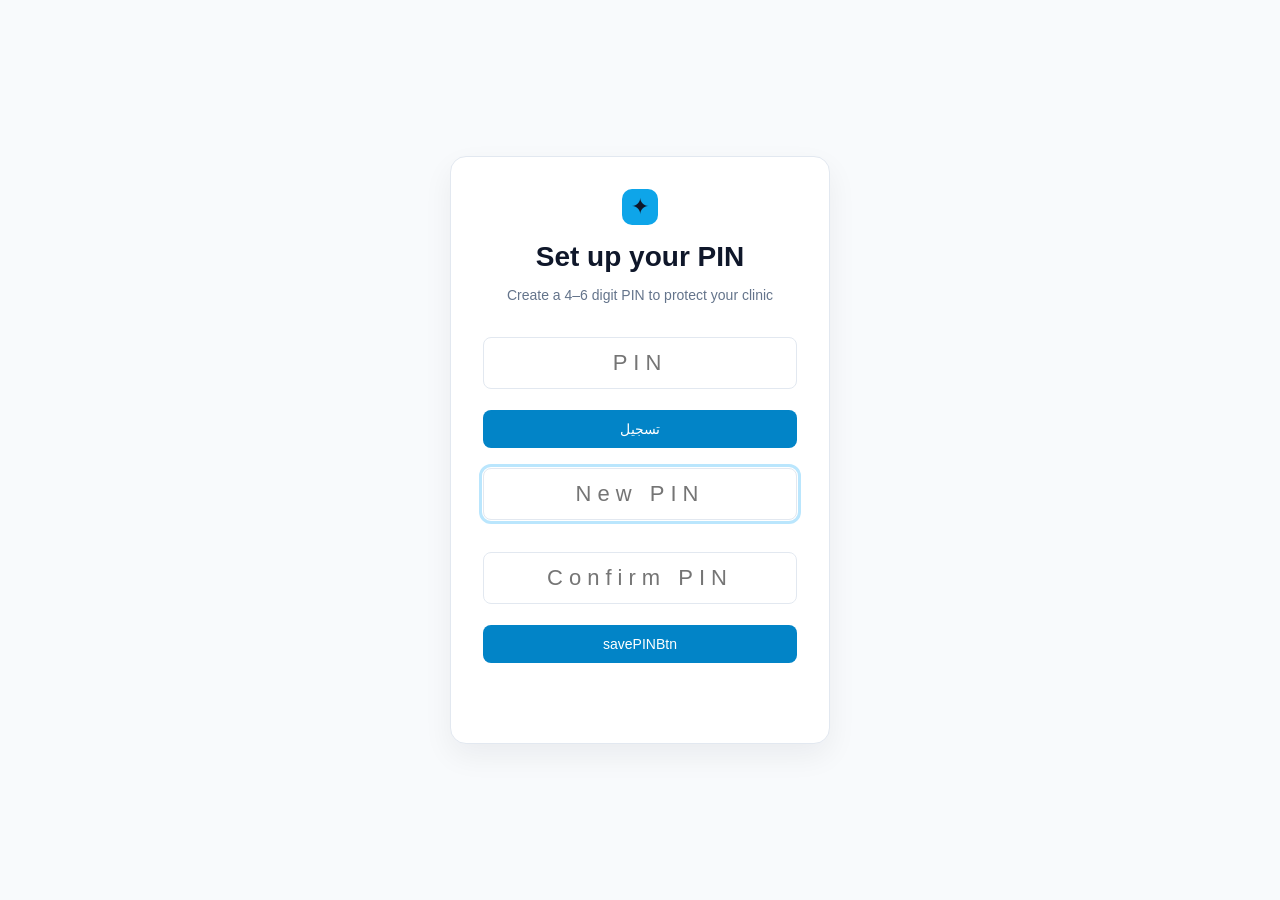
==== index.html @ 38feec84 "Edits" ====
<!doctype html>
<html lang="ar" dir="rtl">

<head>
    <meta charset="utf-8" />
    <meta name="viewport" content="width=device-width,initial-scale=1" />
    <meta name="theme-color" content="#0284c7" />
    <link rel="manifest" href="manifest.json" />
    <link rel="stylesheet" href="styles.css" />
    <title>AeroDent</title>
</head>

<body>

    <!-- PIN LOCK SCREEN -->
    <div id="lockScreen" class="lock-screen hidden">
        <div class="lock-card">

            <div class="brand-mark">✦</div>

            <h1 id="lockTitle" data-i18n="lockTitle">AeroDent</h1>

            <p id="lockMessage" data-i18n="lockMessage">
                Enter your PIN to continue
            </p>

            <!-- Existing PIN -->
            <div id="unlockSection">
                <input
                    type="password"
                    id="pinInput"
                    inputmode="numeric"
                    maxlength="6"
                    autocomplete="off"
                    placeholder="PIN"
                >

                <button
                    class="button button-primary full"
                    id="unlockBtn"
                    type="button"
                    data-i18n="unlockBtn"
                >
                    Unlock
                </button>
            </div>

            <!-- First-time PIN setup -->
            <div id="setupPINSection" class="hidden">

                <input
                    type="password"
                    id="newPINInput"
                    inputmode="numeric"
                    maxlength="6"
                    autocomplete="new-password"
                    placeholder="New PIN"
                >

                <input
                    type="password"
                    id="confirmPINInput"
                    inputmode="numeric"
                    maxlength="6"
                    autocomplete="new-password"
                    placeholder="Confirm PIN"
                >

                <button
                    class="button button-primary full"
                    id="savePINBtn"
                    type="button"
                    data-i18n="savePINBtn"
                >
                    Set PIN
                </button>

            </div>

            <p id="pinError" class="pin-error"></p>

        </div>
    </div>

    <!-- APPLICATION -->
    <div class="app-shell">

        <header class="topbar">

            <div class="brand">

                <div class="brand-mark">✦</div>

                <div>
                    <strong data-i18n="appName">AeroDent</strong>
                    <span data-i18n="tagline">
                        Practice command center
                    </span>
                </div>

            </div>

            <div class="top-actions">

                <label class="search">
                    <span>⌕</span>

                    <input
                        id="globalSearch"
                        data-i18n-placeholder="search"
                        placeholder="Search patients by name or phone"
                    />
                </label>

                <button
                    class="button button-primary"
                    id="newPatientBtn"
                >
                    ＋
                    <span data-i18n="newPatient">
                        New patient
                    </span>
                </button>

                <button
                    class="button button-ghost"
                    id="langBtn"
                >
                    العربية
                </button>

                <span
                    class="clock"
                    id="clock"
                ></span>

                <button
                    class="icon-button"
                    id="backupBtn"
                    title="Backup"
                >
                    ⇩
                </button>

            </div>

        </header>

        <div class="workspace">

            <aside class="sidebar">

                <div class="profile">

                    <div class="avatar">
                        DR
                    </div>

                    <div>
                        <b id="doctorName">
                            Dr. ------
                        </b>

                        <small id="clinicName">
                            ------ Dental Clinic
                        </small>
                    </div>

                </div>

                <button
                    class="sidebar-toggle"
                    id="sidebarToggle"
                    type="button"
                    aria-expanded="true"
                    aria-label="Collapse sidebar"
                >
                    ‹
                </button>

                <nav id="nav"></nav>

                <div class="sidebar-foot">

                    <span class="status-dot"></span>

                    <span data-i18n="saved">
                        Saved locally
                    </span>

                </div>

            </aside>

            <main class="main">

                <section class="page-heading">

                    <div>

                        <p class="eyebrow">
                            DASHBOARD /
                            <span id="currentSection">
                                OVERVIEW
                            </span>
                        </p>

                        <h1 data-i18n="dashboard">
                            Clinical overview
                        </h1>

                    </div>

                    <div class="heading-date">

                        <span id="dateLabel"></span>

                        <b id="selectedPatientLabel">
                            No patient selected
                        </b>

                    </div>

                </section>

                <div id="view"></div>

                <footer class="app-footer print-hidden">

                    <p>
                        Made by:
                        <a
                            href="https://husr0.codes"
                            target="_blank"
                            rel="noopener noreferrer"
                        >
                            Hussein Rajab
                        </a>
                    </p>

                    <p>
                        <a href="mailto:husen_.rajb@outlook.com">
                            husen_.rajb@outlook.com
                        </a>
                    </p>

                </footer>

            </main>

        </div>

    </div>

    <div
        class="drawer-backdrop"
        id="drawerBackdrop"
    ></div>

    <aside
        class="context-drawer"
        id="drawer"
    >

        <div class="drawer-head">

            <div>

                <span
                    class="eyebrow"
                    data-i18n="tooth"
                >
                    Tooth
                </span>

                <h2 id="drawerTooth">
                    #14
                </h2>

                <p id="drawerAnatomy">
                    Upper left first molar
                </p>

            </div>

            <button
                class="icon-button"
                id="closeDrawer"
            >
                ×
            </button>

        </div>

        <div class="drawer-section">

            <label
                class="eyebrow"
                data-i18n="procedure"
            >
                Procedure
            </label>

            <div
                class="action-grid"
                id="toothActions"
            ></div>

        </div>

        <div class="drawer-section">

            <label
                class="eyebrow"
                data-i18n="note"
            >
                Clinical note
            </label>

            <textarea
                id="toothNote"
                rows="4"
                placeholder="Add a note..."
            ></textarea>

            <button
                class="button button-primary full"
                id="saveToothNote"
                data-i18n="save"
            >
                Save
            </button>

        </div>

    </aside>

    <div
        class="modal"
        id="modal"
    >

        <div class="modal-card">

            <button
                class="icon-button modal-close"
                id="modalClose"
            >
                ×
            </button>

            <div id="modalContent"></div>

        </div>

    </div>

    <input
        type="file"
        id="importInput"
        accept=".xls,.html,text/html,application/vnd.ms-excel"
        hidden
    />

    <script src="i18n.js"></script>
    <script src="db.js"></script>
    <script src="app.js"></script>

</body>

</html>
---- styles.css ----
.lock-screen {
    position: fixed;
    inset: 0;
    z-index: 9999;

    display: grid;
    place-items: center;

    background: #f8fafc;
}

.lock-screen.hidden {
    display: none;
}

.lock-card {
    width: min(380px, calc(100% - 32px));
    padding: 32px;

    background: #fff;
    border: 1px solid var(--line);
    border-radius: 16px;
    box-shadow: var(--shadow);

    text-align: center;
}

.lock-card .brand-mark {
    margin: 0 auto 16px;
}

.lock-card h1 {
    margin: 0 0 6px;
}

.lock-card p {
    color: var(--muted);
}

.lock-card input {
    width: 100%;
    margin: 20px 0 12px;

    padding: 12px;
    text-align: center;

    letter-spacing: 6px;
    font-size: 22px;

    border: 1px solid var(--line);
    border-radius: 8px;
}

.pin-error {
    color: var(--danger) !important;
    min-height: 20px;
}
.app-locked {
    filter: blur(8px);
    pointer-events: none;
    user-select: none;
}
.calendar-week {
  display: grid;
  grid-template-columns: repeat(7, minmax(0, 1fr));
  gap: 8px;
  margin: 4px 0 18px;
}
.calendar-day {
  display: grid;
  gap: 8px;
  min-height: 62px;
  padding: 10px 6px;
  border: 1px solid var(--line);
  border-radius: 9px;
  background: #f8fafc;
  color: var(--muted);
  font-size: 11px;
  text-align: center;
}
.calendar-day span {
  white-space: nowrap;
  overflow: hidden;
  text-overflow: ellipsis;
}
.calendar-day b {
  font-size: 16px;
  color: var(--ink);
}
.calendar-day:hover {
  border-color: #7dd3fc;
  background: #f0f9ff;
}
.calendar-day.active {
  background: #0284c7;
  border-color: #0284c7;
  color: #e0f2fe;
  box-shadow: 0 5px 12px rgba(2, 132, 199, 0.2);
}
.calendar-day.active b {
  color: #fff;
}
.calendar-summary {
  display: flex;
  align-items: baseline;
  gap: 8px;
  padding: 11px 13px;
  margin-bottom: 14px;
  border-inline-start: 3px solid var(--primary);
  background: #f8fafc;
  color: var(--muted);
  font-size: 12px;
}
.calendar-summary strong {
  font-size: 22px;
  color: var(--primary);
}
.calendar-card .agenda {
  margin-top: 0;
}
.odontogram-patient-picker {
  margin-top: 10px;
  max-width: 320px;
}
.odontogram-patient-picker label {
  display: block;
  margin-bottom: 5px;
}
.odontogram-patient-picker select {
  width: 100%;
  border: 1px solid var(--line);
  border-radius: 7px;
  padding: 8px;
  background: #fff;
  color: var(--ink);
}
.patient-context-picker {
  margin: 12px 0 18px;
  max-width: 420px;
}
.patient-context-picker label {
  display: block;
  margin-bottom: 5px;
}
.patient-context-picker select {
  width: 100%;
  border: 1px solid var(--line);
  border-radius: 7px;
  padding: 9px 10px;
  background: #fff;
  color: var(--ink);
}
@media (max-width: 700px) {
  .calendar-week {
    gap: 4px;
  }
  .calendar-day {
    min-height: 56px;
    padding: 8px 2px;
    font-size: 9px;
  }
  .calendar-day b {
    font-size: 14px;
  }
  .calendar-summary {
    margin-bottom: 10px;
  }
}
.delete-patient-button {
  color: var(--danger);
  border: 1px solid #fecaca;
  background: #fff;
}
.delete-patient-button:hover {
  background: var(--danger-bg);
  color: #991b1b;
}
/* Clinical workspace refinement */
.topbar {
  position: sticky;
  top: 0;
  z-index: 6;
  box-shadow: 0 1px 0 rgba(148, 163, 184, 0.18);
}
.main {
  max-width: 1600px;
  margin-inline: auto;
  width: 100%;
  display: flex;
  flex-direction: column;
}
.page-heading {
  padding-bottom: 4px;
  border-bottom: 1px solid var(--line);
}
.page-heading h1 {
  font-weight: 750;
}
.stats-grid {
  grid-template-columns: repeat(3, minmax(0, 1fr));
}
.card {
  min-width: 0;
}
.content-grid {
  align-items: start;
}
.card-heading {
  gap: 14px;
  flex-wrap: wrap;
}
.card-heading > .button {
  margin-inline-start: auto;
}
.data-table th,
.data-table td {
  vertical-align: middle;
}
.button,
.icon-button,
.nav-item,
.surface-btn,
.action-btn {
  min-height: 38px;
}
.agenda-date-controls {
  flex-wrap: wrap;
}
@media (max-width: 900px) {
  .main {
    padding: 24px 20px;
  }
  .page-heading {
    align-items: flex-start;
  }
  .page-heading h1 {
    font-size: 24px;
  }
  .content-grid {
    gap: 14px;
  }
  .card {
    padding: 18px;
  }
  .top-actions {
    width: 100%;
  }
  .top-actions .search {
    flex: 1;
    min-width: 190px;
  }
}
@media (max-width: 560px) {
  .topbar {
    padding: 12px 14px;
  }
  .brand {
    flex: 1;
  }
  .top-actions {
    justify-content: stretch;
  }
  .top-actions .button-ghost {
    display: none;
  }
  .top-actions .icon-button {
    display: grid;
    place-items: center;
  }
  .main {
    padding: 18px 12px;
  }
  .page-heading {
    margin-bottom: 18px;
  }
  .stats-grid {
    grid-template-columns: 1fr;
  }
  .card-heading > .button {
    margin-inline-start: 0;
  }
  .form-actions {
    flex-wrap: wrap;
  }
  .form-actions .button {
    flex: 1;
  }
  .agenda-date-controls b {
    min-width: 78px;
  }
  .prescription-actions {
    width: 100%;
  }
  .prescription-actions .button {
    flex: 1;
  }
}
.agenda-date-controls {
  display: flex;
  align-items: center;
  gap: 8px;
  margin-top: 8px;
}
.agenda-date-controls b {
  font-size: 12px;
  color: var(--ink);
  min-width: 92px;
  text-align: center;
}
.agenda-date-controls .icon-button {
  color: var(--muted);
  font-size: 18px;
  padding: 3px 7px;
}
.treatment-patient-picker {
  margin-bottom: 18px;
  max-width: 420px;
}
.treatment-status-select {
    min-width: 130px;

    padding: 6px 8px;

    border: 1px solid var(--line);

    border-radius: 7px;

    background: #fff;

    color: var(--ink);

    font-size: 12px;
}
.treatment-plan-list {
    display: grid;
    gap: 10px;
    margin-top: 18px;
}

.treatment-plan-item {
    display: flex;
    align-items: center;
    justify-content: space-between;
    gap: 16px;

    padding: 14px;

    border: 1px solid var(--line);
    border-radius: 10px;

    background: #fff;
}

.treatment-plan-main {
    display: flex;
    align-items: center;
    gap: 12px;
    min-width: 0;
}

.treatment-plan-main strong {
    display: block;
}

.treatment-plan-main small {
    display: block;
    margin-top: 4px;
    color: var(--muted);
}

.treatment-plan-tooth {
    width: 40px;
    height: 40px;

    display: grid;
    place-items: center;

    flex-shrink: 0;

    border-radius: 8px;

    background: #f0f9ff;
    color: var(--primary);

    font-weight: 700;
}

.treatment-plan-details {
    display: flex;
    align-items: center;
    gap: 8px;
}

@media (max-width: 700px) {
    .treatment-plan-item {
        align-items: flex-start;
        flex-direction: column;
    }

    .treatment-plan-details {
        width: 100%;
        flex-wrap: wrap;
    }
}
.treatment-plan-actions {
    display: flex;
    align-items: center;
    gap: 6px;
}

.treatment-plan-delete {
    min-width: 36px;
    padding-inline: 10px;

    color: var(--danger);

    border: 1px solid #fecaca;

    background: #fff;
}

.treatment-plan-delete:hover {
    background: var(--danger-bg);
}

@media (max-width: 700px) {
    .treatment-plan-actions {
        width: 100%;
    }

    .treatment-plan-actions .button {
        flex: 1;
    }
}
:root {
  --surface: #fff;
  --decay: #ef4444;
  --filling: #3b82f6;
  --crown: #f59e0b;
  --rct: #8b5cf6;
  --extract: #475569;
  --implant: #10b981;
}

.legend i {
  border: 1px solid #94a3b8;
}

.prescription-row {
  display: flex;
  align-items: center;
  justify-content: space-between;
  gap: 12px;
  padding: 14px 0;
  border-bottom: 1px solid #f1f5f9;
}

.prescription-row small {
  display: block;
  color: var(--muted);
  margin-top: 4px;
}

.prescription-actions {
  display: flex;
  gap: 6px;
}

.prescription-print {
  display: none;
}

.prescription-edit-medication {
  grid-column: 1/-1;
  display: grid;
  grid-template-columns: repeat(2, 1fr);
  gap: 13px;
  border: 1px solid var(--line);
  border-radius: 8px;
  padding: 14px;
}

.prescription-edit-medication .full-span {
  grid-column: 1/-1;
}

@media print {
  body.printing-prescription * {
    visibility: hidden !important;
  }

  body.printing-prescription .prescription-print.active,
  body.printing-prescription .prescription-print.active * {
    visibility: visible !important;
  }

  body.printing-prescription .prescription-print.active {
    display: block !important;
    position: absolute;
    inset: 0;
    padding: 24mm 20mm;
    background: #fff;
    color: #000;
    font-family: Arial, sans-serif;
  }

  .prescription-print header {
    text-align: center;
    border-bottom: 2px solid #0284c7;
    padding-bottom: 12px;
  }

  .prescription-print h1 {
    font-size: 22px;
    margin: 0;
  }

  .prescription-print h2 {
    font-size: 20px;
    text-align: center;
    margin: 20px 0;
  }

  .prescription-medication {
    padding: 12px 0;
    border-bottom: 1px solid #cbd5e1;
  }

  .prescription-medication h3 {
    margin: 0 0 7px;
    font-size: 16px;
  }

  .prescription-medication p {
    margin: 4px 0;
    font-size: 13px;
  }

  .prescription-print footer {
    margin-top: 55mm;
    border-top: 1px solid #94a3b8;
    padding-top: 8px;
  }
}

.primary-odontogram .teeth-row {
  gap: 8px;
}

.primary-odontogram .tooth {
  width: 31px;
  height: 41px;
  border-radius: 12px 12px 8px 8px;
}

.primary-odontogram .tooth-mark {
  inset: 7px 6px 14px;
  border-radius: 6px;
}

.primary-odontogram .tooth-label {
  font-size: 8px;
  bottom: 2px;
}

.teeth-row {
  direction: ltr;
}

input[name="phone"] {
  direction: ltr;
  text-align: left;
  unicode-bidi: plaintext;
}

.action-btn.active {
  background: #e0f2fe;
  border-color: #38bdf8;
  color: #0369a1;
  font-weight: 700;
}

.appointment {
  display: flex;
  align-items: center;
  justify-content: space-between;
  gap: 10px;
}

.appointment-delete {
  flex: 0 0 auto;
  color: #b91c1c;
  background: transparent;
  border: 1px solid #fecaca;
  border-radius: 5px;
  width: 25px;
  height: 25px;
  font-size: 17px;
  line-height: 1;
}

.appointment-delete:hover {
  background: #fef2f2;
}

@media (max-width: 900px) {
  body:not(.sidebar-collapsed) .sidebar {
    width: 248px !important;
    padding: 25px 14px !important;
  }

  body:not(.sidebar-collapsed) .profile {
    padding-inline: 10px !important;
    justify-content: flex-start !important;
  }

  body:not(.sidebar-collapsed) .profile > div:last-child,
  body:not(.sidebar-collapsed) .sidebar-foot span:last-child,
  body:not(.sidebar-collapsed) .nav-item span:last-child {
    display: block !important;
  }

  body:not(.sidebar-collapsed) .nav-item {
    justify-content: flex-start !important;
    padding: 11px 12px !important;
  }
}

html[dir="rtl"] .sidebar-toggle {
  inset-inline-start: auto;
  inset-inline-end: 10px;
  transform: scaleX(-1);
}

.sidebar-toggle {
  position: absolute;
  inset-inline-end: 10px;
  top: 12px;
  width: 28px;
  height: 28px;
  border: 1px solid var(--line);
  border-radius: 7px;
  background: #f8fafc;
  color: var(--muted);
  font-size: 18px;
  line-height: 1;
}

.sidebar-toggle:hover {
  background: #e0f2fe;
  color: var(--primary);
}

.sidebar {
  position: relative;
}

.sidebar-collapsed .sidebar {
  width: 72px;
  padding: 18px 8px;
}

.sidebar-collapsed .profile {
  padding-inline: 0;
  justify-content: center;
}

.sidebar-collapsed .profile > div:last-child,
.sidebar-collapsed .sidebar-foot span:last-child,
.sidebar-collapsed .nav-item span:last-child {
  display: none;
}

.sidebar-collapsed .nav-item {
  justify-content: center;
  padding-inline: 5px;
}

.sidebar-collapsed .sidebar-toggle {
  inset-inline-end: 22px;
}

.sidebar-collapsed .sidebar-toggle {
  transform: rotate(180deg);
}

html[dir="rtl"] .context-drawer {
  transform: translateX(-105%) !important;
  box-shadow: 12px 0 30px rgba(15, 23, 42, 0.14);
}

html[dir="rtl"] body.drawer-open .context-drawer {
  transform: translateX(0) !important;
}

:root {
  --canvas: #f8fafc;
  --surface: #fff;
  --ink: #0f172a;
  --muted: #64748b;
  --line: #e2e8f0;
  --primary: #0284c7;
  --sky: #0ea5e9;
  --navy: #0b2942;
  --danger: #dc2626;
  --danger-bg: #fef2f2;
  --warning: #f59e0b;
  --purple: #8b5cf6;
  --teal: #10b981;
  --radius: 12px;
  --shadow: 0 12px 30px rgba(15, 23, 42, 0.06);
  font-family: Cairo, "Segoe UI", Tahoma, Arial, sans-serif;
  color: var(--ink);
  font-size: 14px;
}

* {
  box-sizing: border-box;
}

body {
  margin: 0;
  background: var(--canvas);
  color: var(--ink);
}

button,
input,
textarea,
select {
  font: inherit;
}

button {
  cursor: pointer;
  border: 0;
}

button:focus-visible,
input:focus-visible,
textarea:focus-visible,
select:focus-visible {
  outline: 3px solid #bae6fd;
  outline-offset: 1px;
}

.app-shell {
  min-height: 100vh;
}

.topbar {
  height: 76px;
  background: var(--navy);
  color: #fff;
  display: flex;
  align-items: center;
  justify-content: space-between;
  padding: 0 28px;
  gap: 24px;
}

.brand,
.profile,
.top-actions,
.heading-date,
.stat,
.card-heading,
.timeline-item,
.patient-summary,
.form-actions {
  display: flex;
  align-items: center;
}

.brand {
  gap: 11px;
  min-width: 220px;
}

.brand-mark {
  width: 36px;
  height: 36px;
  background: var(--sky);
  display: grid;
  place-items: center;
  border-radius: 10px;
  font-size: 22px;
}

.brand strong,
.brand span,
.profile small {
  display: block;
}

.brand strong {
  font-size: 16px;
  letter-spacing: 0.2px;
}

.brand span,
.profile small {
  color: #8fa9bd;
  font-size: 11px;
  margin-top: 2px;
}

.top-actions {
  gap: 10px;
  flex: 1;
  justify-content: flex-end;
}

.search {
  display: flex;
  align-items: center;
  gap: 8px;
  color: #9db4c6;
  background: #173b58;
  border: 1px solid #285474;
  border-radius: 9px;
  width: min(300px, 30vw);
  padding: 0 12px;
}

.search input {
  border: 0;
  background: transparent;
  color: #fff;
  min-width: 0;
  width: 100%;
  height: 38px;
}

.search input::placeholder {
  color: #9db4c6;
}

.button {
  border-radius: 8px;
  padding: 9px 13px;
  transition:
    transform 0.15s,
    background 0.15s;
}

.button:hover {
  transform: translateY(-1px);
}

.button-primary {
  background: var(--primary);
  color: #fff;
}

.button-primary:hover {
  background: #036fa6;
}

.button-ghost {
  background: transparent;
  color: inherit;
  border: 1px solid #41627a;
}

.icon-button {
  background: transparent;
  color: inherit;
  border-radius: 7px;
  padding: 7px;
  font-size: 20px;
}

.icon-button:hover {
  background: rgba(255, 255, 255, 0.1);
}

.clock {
  font-size: 12px;
  color: #b6c7d4;
  white-space: nowrap;
}

.workspace {
  display: flex;
  min-height: calc(100vh - 76px);
}

.sidebar {
  width: 248px;
  background: #fff;
  border-inline-end: 1px solid var(--line);
  padding: 25px 14px;
  display: flex;
  flex-direction: column;
  flex-shrink: 0;
}

.profile {
  gap: 10px;
  padding: 0 10px 25px;
  border-bottom: 1px solid var(--line);
}

.avatar {
  background: #e0f2fe;
  color: var(--primary);
  font-weight: 700;
  border-radius: 10px;
  width: 36px;
  height: 36px;
  display: grid;
  place-items: center;
  font-size: 12px;
}

.profile b {
  font-size: 13px;
}

.sidebar nav {
  padding-top: 20px;
  display: grid;
  gap: 4px;
}

.nav-item {
  display: flex;
  gap: 11px;
  align-items: center;
  color: var(--muted);
  background: transparent;
  text-align: start;
  padding: 11px 12px;
  border-radius: 8px;
}

.nav-item:hover,
.nav-item.active {
  background: #e0f2fe;
  color: #0369a1;
}

.nav-icon {
  width: 20px;
  text-align: center;
  font-size: 16px;
}

.sidebar-foot {
  margin-top: auto;
  color: #94a3b8;
  font-size: 11px;
  display: flex;
  align-items: center;
  gap: 7px;
  padding: 12px;
}

.status-dot {
  width: 7px;
  height: 7px;
  border-radius: 99px;
  background: var(--teal);
}

.main {
  flex: 1;
  min-width: 0;
  padding: 31px 38px;
  overflow: auto;
}

.page-heading {
  display: flex;
  justify-content: space-between;
  align-items: flex-end;
  margin-bottom: 27px;
}

.eyebrow {
  font-size: 10px;
  font-weight: 700;
  letter-spacing: 1.2px;
  color: #94a3b8;
  margin: 0 0 7px;
  text-transform: uppercase;
}

.page-heading h1 {
  font-size: 26px;
  line-height: 1.15;
  margin: 0;
  letter-spacing: -0.3px;
}

.heading-date {
  text-align: end;
  align-items: flex-end;
  flex-direction: column;
  gap: 5px;
  color: var(--muted);
  font-size: 12px;
}

.heading-date b {
  color: var(--ink);
  font-size: 13px;
}

.stats-grid {
  display: grid;
  grid-template-columns: repeat(3, 1fr);
  gap: 15px;
  margin-bottom: 24px;
}

.stat {
  background: #fff;
  border: 1px solid var(--line);
  border-radius: var(--radius);
  padding: 19px;
  gap: 15px;
  box-shadow: var(--shadow);
}

.stat-icon {
  width: 40px;
  height: 40px;
  border-radius: 10px;
  background: #e0f2fe;
  color: var(--primary);
  display: grid;
  place-items: center;
  font-size: 18px;
}

.stat-label {
  color: var(--muted);
  font-size: 11px;
}

.stat-value {
  font-size: 24px;
  font-weight: 700;
  margin-top: 2px;
}

.content-grid {
  display: grid;
  grid-template-columns: minmax(0, 1.4fr) minmax(280px, 0.8fr);
  gap: 18px;
}

.card {
  background: var(--surface);
  border: 1px solid var(--line);
  border-radius: var(--radius);
  padding: 22px;
  box-shadow: var(--shadow);
}

.card-heading {
  justify-content: space-between;
  margin-bottom: 18px;
}

.card-heading h2,
.card-heading h3 {
  font-size: 15px;
  margin: 0;
}

.muted {
  color: var(--muted);
}

.patient-row {
  padding: 12px 0;
  border-bottom: 1px solid #f1f5f9;
  display: flex;
  justify-content: space-between;
  gap: 10px;
  cursor: pointer;
}

.patient-row:last-child {
  border-bottom: 0;
}

.patient-row:hover {
  color: var(--primary);
}

.patient-row small {
  display: block;
  color: var(--muted);
  margin-top: 3px;
}

.badge {
  display: inline-flex;
  align-items: center;
  border-radius: 99px;
  padding: 4px 8px;
  background: #f1f5f9;
  color: var(--muted);
  font-size: 10px;
  font-weight: 700;
}

.badge-danger {
  background: var(--danger-bg);
  color: var(--danger);
  border: 1px solid #fca5a5;
}

.badge-blue {
  background: #e0f2fe;
  color: #0369a1;
}

.timeline {
  display: grid;
  gap: 0;
}

.timeline-item {
  align-items: flex-start;
  gap: 14px;
  padding: 13px 0;
  border-bottom: 1px solid #f1f5f9;
}

.timeline-dot {
  width: 9px;
  height: 9px;
  border-radius: 99px;
  background: var(--sky);
  margin-top: 5px;
  flex-shrink: 0;
}

.timeline-item b {
  font-size: 12px;
}

.timeline-item small {
  display: block;
  color: var(--muted);
  margin-top: 3px;
}

.workspace-card {
  padding: 0;
  overflow: hidden;
}

.workspace-toolbar {
  padding: 18px 22px;
  border-bottom: 1px solid var(--line);
  display: flex;
  justify-content: space-between;
  align-items: center;
  gap: 12px;
}

.segmented {
  display: flex;
  background: #f1f5f9;
  border-radius: 8px;
  padding: 3px;
  gap: 2px;
}

.segmented button {
  padding: 7px 11px;
  border-radius: 6px;
  background: transparent;
  color: var(--muted);
  font-size: 11px;
}

.segmented button.active {
  background: #fff;
  color: var(--primary);
  box-shadow: 0 1px 3px #cbd5e1;
}

.odontogram-wrap {
  padding: 22px;
  overflow: auto;
}

.arch-title {
  font-size: 11px;
  color: var(--muted);
  font-weight: 700;
  margin: 4px 0 9px;
}

.teeth-row {
  display: flex;
  gap: 6px;
  min-width: 630px;
  justify-content: center;
}

.tooth {
  width: 38px;
  height: 50px;
  border: 1px solid #cbd5e1;
  border-radius: 14px 14px 10px 10px;
  background: #fff;
  position: relative;
  padding: 0;
  color: #475569;
  transition:
    transform 0.15s,
    box-shadow 0.15s;
}

.tooth:hover {
  transform: translateY(-3px);
  box-shadow: 0 5px 10px #cbd5e1;
}

.tooth-label {
  font-size: 9px;
  position: absolute;
  bottom: 3px;
  inset-inline: 0;
}

.tooth-mark {
  position: absolute;
  inset: 9px 8px 16px;
  border-radius: 8px;
  background: #fff;
  border: 1px solid #94a3b8;
}

.tooth.decay .tooth-mark {
  background: #ef4444;
  border-color: #ef4444;
}

.tooth.filling .tooth-mark {
  background: #3b82f6;
  border-color: #3b82f6;
}

.tooth.crown .tooth-mark {
  background: #f59e0b;
  border-color: #f59e0b;
}

.tooth.rct .tooth-mark {
  background: #8b5cf6;
  border-color: #8b5cf6;
}

.tooth.implant .tooth-mark {
  background: #10b981;
  border-color: #10b981;
}

.tooth.extract .tooth-mark {
  background: #475569;
  border-color: #475569;
}

.tooth.extract .tooth-mark:after {
  content: "×";
  color: #fff;
  font-size: 25px;
  position: absolute;
  inset: -7px 0 0;
  text-align: center;
}

.legend {
  display: flex;
  flex-wrap: wrap;
  gap: 12px;
  margin-top: 20px;
  padding-top: 15px;
  border-top: 1px solid var(--line);
  font-size: 10px;
  color: var(--muted);
}

.legend i {
  display: inline-block;
  width: 10px;
  height: 10px;
  border-radius: 3px;
  margin-inline-end: 4px;
  vertical-align: -1px;
  border: 1px solid #94a3b8;
}

.patient-summary {
  justify-content: space-between;
  gap: 15px;
  padding: 14px;
  background: #f8fafc;
  border-radius: 8px;
  margin-bottom: 20px;
}

.patient-summary h3 {
  margin: 0 0 4px;
  font-size: 16px;
}

.patient-summary p {
  margin: 0;
  color: var(--muted);
  font-size: 12px;
}

.alert-banner {
  background: var(--danger-bg);
  border: 1px solid #fca5a5;
  color: #991b1b;
  border-radius: 8px;
  padding: 12px;
  font-size: 12px;
  margin-bottom: 18px;
}

.table-wrap {
  overflow: auto;
}

.data-table {
  width: 100%;
  border-collapse: collapse;
  font-size: 12px;
}

.data-table th,
.data-table td {
  text-align: start;
  padding: 12px 9px;
  border-bottom: 1px solid #f1f5f9;
  white-space: nowrap;
}

.data-table th {
  font-size: 10px;
  text-transform: uppercase;
  letter-spacing: 0.5px;
  color: #94a3b8;
}

.form-grid {
  display: grid;
  grid-template-columns: repeat(2, 1fr);
  gap: 13px;
}

.field {
  display: grid;
  gap: 5px;
}

.field.full-span {
  grid-column: 1/-1;
}

.field label {
  font-size: 11px;
  color: var(--muted);
  font-weight: 700;
}

.field input,
.field textarea,
.field select,
textarea {
  border: 1px solid var(--line);
  border-radius: 7px;
  padding: 9px 10px;
  background: #fff;
  color: var(--ink);
  width: 100%;
  min-width: 0;
}

.field textarea,
textarea {
  resize: vertical;
}

.form-actions {
  justify-content: flex-end;
  gap: 9px;
  margin-top: 19px;
}

.agenda {
  display: grid;
  gap: 0;
  border: 1px solid var(--line);
  border-radius: 8px;
  overflow: hidden;
}

.agenda-row {
  display: grid;
  grid-template-columns: 78px 1fr;
  min-height: 55px;
  border-bottom: 1px solid #f1f5f9;
}

.agenda-row:last-child {
  border: 0;
}

.agenda-time {
  padding: 12px;
  color: var(--muted);
  font-size: 11px;
  border-inline-end: 1px solid var(--line);
}

.appointment {
  margin: 7px 10px;
  background: #e0f2fe;
  border-inline-start: 3px solid var(--primary);
  padding: 7px 10px;
  border-radius: 5px;
  font-size: 11px;
}

.appointment b {
  display: block;
}

.drawer-backdrop {
  display: none;
  position: fixed;
  inset: 0;
  background: rgba(15, 23, 42, 0.25);
  z-index: 8;
}

.context-drawer {
  position: fixed;
  z-index: 9;
  inset-block: 0;
  inset-inline-end: 0;
  width: min(360px, 100vw);
  background: #fff;
  box-shadow: -12px 0 30px rgba(15, 23, 42, 0.14);
  padding: 25px;
  transform: translateX(105%);
  transition: transform 0.22s ease;
  overflow: auto;
}

.drawer-open .context-drawer {
  transform: translateX(0);
}

.drawer-open .drawer-backdrop {
  display: block;
}

.drawer-head {
  display: flex;
  justify-content: space-between;
  gap: 10px;
  padding-bottom: 18px;
  border-bottom: 1px solid var(--line);
}

.drawer-head h2 {
  font-size: 27px;
  margin: 0;
}

.drawer-head p {
  color: var(--muted);
  font-size: 12px;
  margin: 4px 0 0;
}

.drawer-head .icon-button,
.modal-close {
  color: var(--muted);
}

.surface-list {
  display: flex;
  gap: 5px;
  flex-wrap: wrap;
  padding: 18px 0;
}

.surface-btn {
  border: 1px solid var(--line);
  background: #f8fafc;
  color: var(--muted);
  border-radius: 6px;
  padding: 7px 9px;
  font-size: 11px;
}

.surface-btn.active {
  background: #e0f2fe;
  color: #0369a1;
  border-color: #7dd3fc;
}

.drawer-section {
  padding: 16px 0;
  border-top: 1px solid var(--line);
}

.action-grid {
  display: grid;
  grid-template-columns: repeat(2, 1fr);
  gap: 7px;
  margin-top: 10px;
}

.action-btn {
  padding: 9px;
  border: 1px solid var(--line);
  border-radius: 7px;
  background: #fff;
  text-align: start;
  font-size: 11px;
}

.action-btn:hover {
  border-color: var(--primary);
  color: var(--primary);
}

.full {
  width: 100%;
  margin-top: 9px;
}

.modal {
  display: none;
  position: fixed;
  inset: 0;
  background: rgba(15, 23, 42, 0.45);
  z-index: 20;
  place-items: center;
  padding: 20px;
}

.modal.show {
  display: grid;
}

.modal-card {
  position: relative;
  background: #fff;
  border-radius: 14px;
  width: min(700px, 100%);
  max-height: 90vh;
  overflow: auto;
  padding: 28px;
  box-shadow: 0 20px 60px #0f172a33;
}

.modal-close {
  position: absolute;
  inset-inline-end: 15px;
  top: 13px;
}

.modal-card h2 {
  margin: 0 0 20px;
  font-size: 20px;
}

.modal-card .card {
  box-shadow: none;
  padding: 0;
  border: 0;
}

.xray-grid {
  display: grid;
  grid-template-columns: repeat(auto-fill, minmax(150px, 1fr));
  gap: 12px;
}

.xray-item {
  border: 1px solid var(--line);
  border-radius: 8px;
  overflow: hidden;
}

.xray-item img {
  width: 100%;
  aspect-ratio: 1.3;
  object-fit: cover;
  background: #0f172a;
}

.xray-item div {
  padding: 9px;
  font-size: 11px;
}
.xray-info {
    display: flex;
    align-items: center;
    justify-content: space-between;
    gap: 10px;
}

.xray-delete-button {
    flex: 0 0 auto;

    width: 30px;
    height: 30px;

    display: grid;
    place-items: center;

    border: 1px solid #fecaca;
    border-radius: 7px;

    background: #fff;
    color: var(--danger);

    font-size: 18px;
    line-height: 1;
}

.xray-delete-button:hover {
    background: var(--danger-bg);
}

.xray-upload-form {
    display: grid;
    grid-template-columns: repeat(2, minmax(0, 1fr));
    gap: 14px;

    margin: 18px 0 24px;

    padding: 18px;

    background: #f8fafc;

    border: 1px solid var(--line);

    border-radius: 10px;
}

.xray-upload-form .full-span {
    grid-column: 1 / -1;
}

.xray-upload-form > .button {
    width: fit-content;
}

.xray-meta {
    display: flex;
    flex-wrap: wrap;
    gap: 6px;

    margin-top: 6px;
}

.xray-meta span {
    padding: 3px 7px;

    border-radius: 5px;

    background: #f1f5f9;

    color: var(--muted);

    font-size: 11px;
}

.xray-notes {
    margin: 8px 0 0;

    color: var(--muted);

    font-size: 12px;

    line-height: 1.5;
}

@media (max-width: 700px) {
    .xray-upload-form {
        grid-template-columns: 1fr;
    }

    .xray-upload-form .full-span {
        grid-column: auto;
    }
}

.toast {
  position: fixed;
  bottom: 22px;
  inset-inline-end: 22px;
  background: var(--navy);
  color: #fff;
  padding: 11px 15px;
  border-radius: 8px;
  z-index: 40;
  font-size: 12px;
  animation: rise 0.2s ease;
}


/* Custom App Footer */
.app-footer {
  display: flex;
  flex-direction: column;
  align-items: center;
  gap: 5px;
  padding-top: 24px;
  
  /* Change this from 40px to auto */
  margin-top: auto; 
  
  border-top: 1px solid var(--line);
  color: var(--muted);
  font-size: 12px;
}
.app-footer p {
  margin: 0;
}

.app-footer a {
  color: var(--primary);
  text-decoration: none;
  font-weight: 700;
  transition: color 0.15s ease;
}

.app-footer a:hover {
  color: #036fa6;
  text-decoration: underline;
}

.undo-toast {
    display: flex;
    align-items: center;
    justify-content: space-between;
    gap: 14px;
}

.undo-toast button {
    padding: 5px 10px;

    background: transparent;

    border: 1px solid currentColor;
    border-radius: 6px;

    color: inherit;

    font-weight: 700;

    cursor: pointer;
}

.undo-toast button:hover {
    background: rgba(255, 255, 255, 0.12);
}

@keyframes rise {
  from {
    opacity: 0;
    transform: translateY(8px);
  }

  to {
    opacity: 1;
    transform: none;
  }
}

@media (max-width: 900px) {
  .topbar {
    height: auto;
    min-height: 76px;
    flex-wrap: wrap;
    padding: 15px 18px;
  }

  .top-actions {
    flex-wrap: wrap;
  }

  .search {
    width: 100%;
    order: 5;
  }

  .sidebar {
    width: 72px;
    padding: 18px 8px;
  }

  .profile {
    padding: 0 0 18px;
    justify-content: center;
  }

  .profile > div:last-child,
  .sidebar-foot span:last-child,
  .nav-item span:last-child {
    display: none;
  }

  .nav-item {
    justify-content: center;
    padding: 11px 5px;
  }

  .main {
    padding: 24px 18px;
  }

  .content-grid {
    grid-template-columns: 1fr;
  }

  .stats-grid {
    grid-template-columns: 1fr;
  }

  .page-heading {
    align-items: flex-start;
    gap: 10px;
  }

  .heading-date {
    display: none;
  }
}

@media (max-width: 560px) {
  .brand {
    min-width: auto;
  }

  .brand span,
  .clock {
    display: none;
  }

  .top-actions {
    gap: 5px;
  }

  .top-actions .button-primary span {
    display: none;
  }

  .main {
    padding: 20px 13px;
  }

  .form-grid {
    grid-template-columns: 1fr;
  }

  .page-heading h1 {
    font-size: 22px;
  }

  .card {
    padding: 16px;
  }

  .workspace-toolbar {
    padding: 14px 16px;
    align-items: flex-start;
    flex-direction: column;
  }

  .stats-grid {
    gap: 9px;
  }

  .stat {
    padding: 13px;
  }

  .stat-value {
    font-size: 20px;
  }
}

@media print {
  .topbar,
  .sidebar,
  .page-heading,
  .button,
  .workspace-toolbar,
  .drawer-backdrop,
  .context-drawer {
    display: none !important;
  }

  .main {
    padding: 0;
  }

  .app-shell,
  .card {
    box-shadow: none;
  }

  .print-only {
    display: block !important;
  }

  .invoice-print {
    border: 0 !important;
  }
}
/* Hide footer during printing */
@media print {
  .print-hidden {
    display: none !important;
  }
}
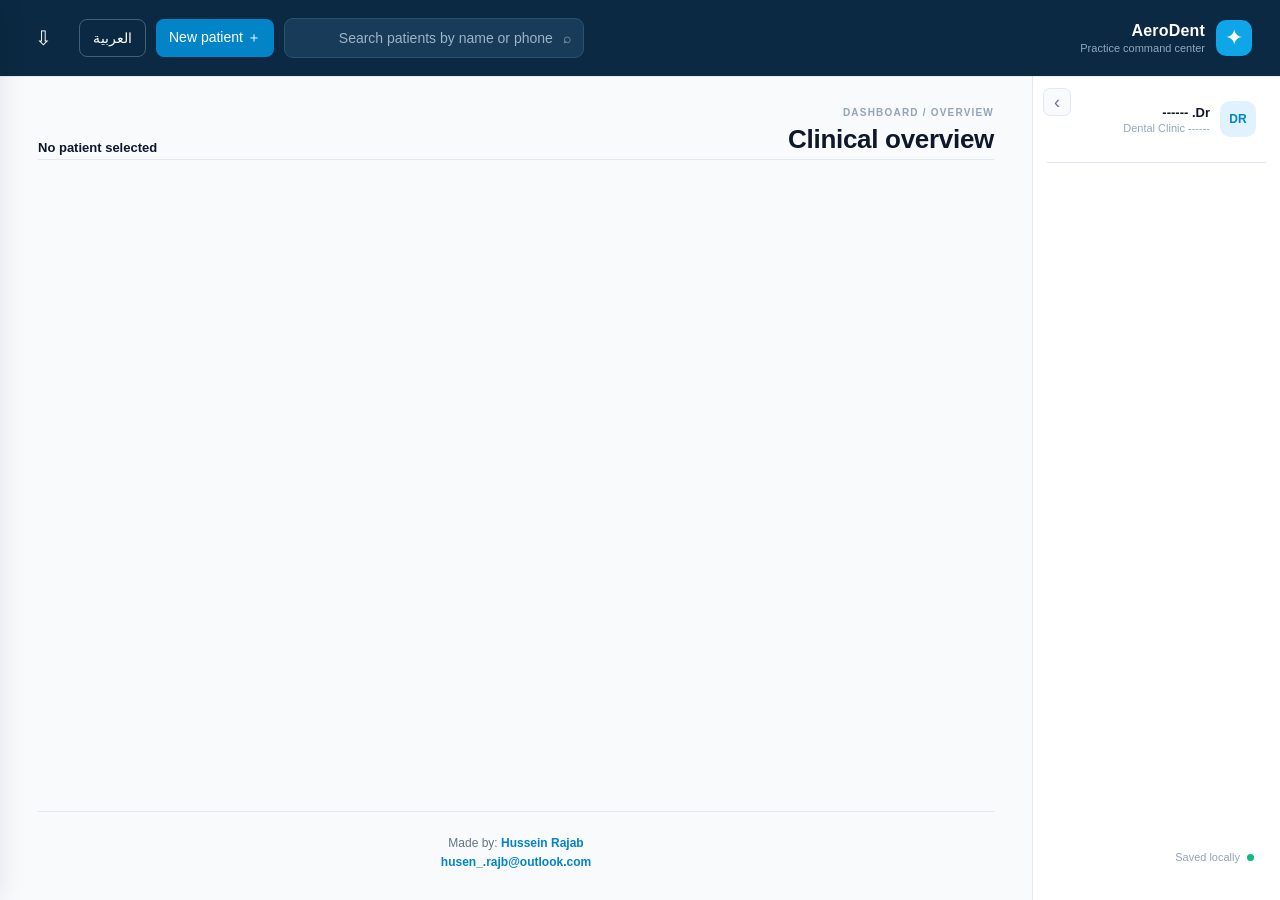
==== commit 6cb2dec5: "Huge Changess" ====
--- a/index.html
+++ b/index.html
@@ -26,21 +26,10 @@
 
             <!-- Existing PIN -->
             <div id="unlockSection">
-                <input
-                    type="password"
-                    id="pinInput"
-                    inputmode="numeric"
-                    maxlength="6"
-                    autocomplete="off"
-                    placeholder="PIN"
-                >
-
-                <button
-                    class="button button-primary full"
-                    id="unlockBtn"
-                    type="button"
-                    data-i18n="unlockBtn"
-                >
+                <input type="password" id="pinInput" inputmode="numeric" maxlength="6" autocomplete="off"
+                    placeholder="PIN">
+
+                <button class="button button-primary full" id="unlockBtn" type="button" data-i18n="unlockBtn">
                     Unlock
                 </button>
             </div>
@@ -48,30 +37,13 @@
             <!-- First-time PIN setup -->
             <div id="setupPINSection" class="hidden">
 
-                <input
-                    type="password"
-                    id="newPINInput"
-                    inputmode="numeric"
-                    maxlength="6"
-                    autocomplete="new-password"
-                    placeholder="New PIN"
-                >
-
-                <input
-                    type="password"
-                    id="confirmPINInput"
-                    inputmode="numeric"
-                    maxlength="6"
-                    autocomplete="new-password"
-                    placeholder="Confirm PIN"
-                >
-
-                <button
-                    class="button button-primary full"
-                    id="savePINBtn"
-                    type="button"
-                    data-i18n="savePINBtn"
-                >
+                <input type="password" id="newPINInput" inputmode="numeric" maxlength="6" autocomplete="new-password"
+                    placeholder="New PIN">
+
+                <input type="password" id="confirmPINInput" inputmode="numeric" maxlength="6"
+                    autocomplete="new-password" placeholder="Confirm PIN">
+
+                <button class="button button-primary full" id="savePINBtn" type="button" data-i18n="savePINBtn">
                     Set PIN
                 </button>
 
@@ -105,40 +77,24 @@
                 <label class="search">
                     <span>⌕</span>
 
-                    <input
-                        id="globalSearch"
-                        data-i18n-placeholder="search"
-                        placeholder="Search patients by name or phone"
-                    />
+                    <input id="globalSearch" data-i18n-placeholder="search"
+                        placeholder="Search patients by name or phone" />
                 </label>
 
-                <button
-                    class="button button-primary"
-                    id="newPatientBtn"
-                >
+                <button class="button button-primary" id="newPatientBtn">
                     ＋
                     <span data-i18n="newPatient">
                         New patient
                     </span>
                 </button>
 
-                <button
-                    class="button button-ghost"
-                    id="langBtn"
-                >
+                <button class="button button-ghost" id="langBtn">
                     العربية
                 </button>
 
-                <span
-                    class="clock"
-                    id="clock"
-                ></span>
-
-                <button
-                    class="icon-button"
-                    id="backupBtn"
-                    title="Backup"
-                >
+                <span class="clock" id="clock"></span>
+
+                <button class="icon-button" id="backupBtn" title="Backup">
                     ⇩
                 </button>
 
@@ -168,13 +124,8 @@
 
                 </div>
 
-                <button
-                    class="sidebar-toggle"
-                    id="sidebarToggle"
-                    type="button"
-                    aria-expanded="true"
-                    aria-label="Collapse sidebar"
-                >
+                <button class="sidebar-toggle" id="sidebarToggle" type="button" aria-expanded="true"
+                    aria-label="Collapse sidebar">
                     ‹
                 </button>
 
@@ -229,11 +180,7 @@
 
                     <p>
                         Made by:
-                        <a
-                            href="https://husr0.codes"
-                            target="_blank"
-                            rel="noopener noreferrer"
-                        >
+                        <a href="https://husr0.codes" target="_blank" rel="noopener noreferrer">
                             Hussein Rajab
                         </a>
                     </p>
@@ -252,24 +199,15 @@
 
     </div>
 
-    <div
-        class="drawer-backdrop"
-        id="drawerBackdrop"
-    ></div>
-
-    <aside
-        class="context-drawer"
-        id="drawer"
-    >
+    <div class="drawer-backdrop" id="drawerBackdrop"></div>
+
+    <aside class="context-drawer" id="drawer">
 
         <div class="drawer-head">
 
             <div>
 
-                <span
-                    class="eyebrow"
-                    data-i18n="tooth"
-                >
+                <span class="eyebrow" data-i18n="tooth">
                     Tooth
                 </span>
 
@@ -283,10 +221,7 @@
 
             </div>
 
-            <button
-                class="icon-button"
-                id="closeDrawer"
-            >
+            <button class="icon-button" id="closeDrawer">
                 ×
             </button>
 
@@ -294,40 +229,23 @@
 
         <div class="drawer-section">
 
-            <label
-                class="eyebrow"
-                data-i18n="procedure"
-            >
+            <label class="eyebrow" data-i18n="procedure">
                 Procedure
             </label>
 
-            <div
-                class="action-grid"
-                id="toothActions"
-            ></div>
+            <div class="action-grid" id="toothActions"></div>
 
         </div>
 
         <div class="drawer-section">
 
-            <label
-                class="eyebrow"
-                data-i18n="note"
-            >
+            <label class="eyebrow" data-i18n="note">
                 Clinical note
             </label>
 
-            <textarea
-                id="toothNote"
-                rows="4"
-                placeholder="Add a note..."
-            ></textarea>
-
-            <button
-                class="button button-primary full"
-                id="saveToothNote"
-                data-i18n="save"
-            >
+            <textarea id="toothNote" rows="4" placeholder="Add a note..."></textarea>
+
+            <button class="button button-primary full" id="saveToothNote" data-i18n="save">
                 Save
             </button>
 
@@ -335,17 +253,11 @@
 
     </aside>
 
-    <div
-        class="modal"
-        id="modal"
-    >
+    <div class="modal" id="modal">
 
         <div class="modal-card">
 
-            <button
-                class="icon-button modal-close"
-                id="modalClose"
-            >
+            <button class="icon-button modal-close" id="modalClose">
                 ×
             </button>
 
@@ -355,16 +267,29 @@
 
     </div>
 
-    <input
-        type="file"
-        id="importInput"
-        accept=".xls,.html,text/html,application/vnd.ms-excel"
-        hidden
-    />
+    <input type="file" id="importInput" accept=".xls,.html,text/html,application/vnd.ms-excel" hidden />
+    <input type="file" id="importInput" accept=".xls,.html,text/html,application/vnd.ms-excel" hidden />
 
     <script src="i18n.js"></script>
     <script src="db.js"></script>
-    <script src="app.js"></script>
+
+    <script src="js/state.js"></script>
+    <script src="js/core.js"></script>
+    <script src="js/ui.js"></script>
+    <script src="js/auth.js"></script>
+
+    <script src="js/patients.js"></script>
+    <script src="js/odontogram.js"></script>
+    <script src="js/treatments.js"></script>
+    <script src="js/treatment-plans.js"></script>
+    <script src="js/appointments.js"></script>
+    <script src="js/prescriptions.js"></script>
+    <script src="js/xrays.js"></script>
+    <script src="js/timeline.js"></script>
+    <script src="js/backup.js"></script>
+
+    <script src="js/events.js"></script>
+    <script src="js/app.js"></script>
 
 </body>
 
--- a/styles.css
+++ b/styles.css
@@ -1,64 +1,64 @@
 .lock-screen {
-    position: fixed;
-    inset: 0;
-    z-index: 9999;
-
-    display: grid;
-    place-items: center;
-
-    background: #f8fafc;
+  position: fixed;
+  inset: 0;
+  z-index: 9999;
+
+  display: grid;
+  place-items: center;
+
+  background: #f8fafc;
 }
 
 .lock-screen.hidden {
-    display: none;
+  display: none;
 }
 
 .lock-card {
-    width: min(380px, calc(100% - 32px));
-    padding: 32px;
-
-    background: #fff;
-    border: 1px solid var(--line);
-    border-radius: 16px;
-    box-shadow: var(--shadow);
-
-    text-align: center;
+  width: min(380px, calc(100% - 32px));
+  padding: 32px;
+
+  background: #fff;
+  border: 1px solid var(--line);
+  border-radius: 16px;
+  box-shadow: var(--shadow);
+
+  text-align: center;
 }
 
 .lock-card .brand-mark {
-    margin: 0 auto 16px;
+  margin: 0 auto 16px;
 }
 
 .lock-card h1 {
-    margin: 0 0 6px;
+  margin: 0 0 6px;
 }
 
 .lock-card p {
-    color: var(--muted);
+  color: var(--muted);
 }
 
 .lock-card input {
-    width: 100%;
-    margin: 20px 0 12px;
-
-    padding: 12px;
-    text-align: center;
-
-    letter-spacing: 6px;
-    font-size: 22px;
-
-    border: 1px solid var(--line);
-    border-radius: 8px;
+  width: 100%;
+  margin: 20px 0 12px;
+
+  padding: 12px;
+  text-align: center;
+
+  letter-spacing: 6px;
+  font-size: 22px;
+
+  border: 1px solid var(--line);
+  border-radius: 8px;
 }
 
 .pin-error {
-    color: var(--danger) !important;
-    min-height: 20px;
+  color: var(--danger) !important;
+  min-height: 20px;
 }
 .app-locked {
-    filter: blur(8px);
-    pointer-events: none;
-    user-select: none;
+  filter: blur(8px);
+  pointer-events: none;
+  user-select: none;
 }
 .calendar-week {
   display: grid;
@@ -150,6 +150,107 @@
   background: #fff;
   color: var(--ink);
 }
+.patient-timeline {
+  position: relative;
+
+  display: grid;
+  gap: 0;
+
+  margin-top: 16px;
+  padding-inline-start: 8px;
+}
+
+.timeline-event {
+  position: relative;
+
+  display: grid;
+  grid-template-columns: 42px minmax(0, 1fr);
+
+  gap: 12px;
+
+  padding-bottom: 20px;
+}
+
+.timeline-event:not(:last-child)::before {
+  content: "";
+
+  position: absolute;
+
+  top: 42px;
+
+  bottom: 0;
+
+  left: 20px;
+
+  width: 1px;
+
+  background: var(--line);
+}
+
+.timeline-marker {
+  position: relative;
+  z-index: 1;
+
+  width: 40px;
+  height: 40px;
+
+  display: grid;
+  place-items: center;
+
+  border: 1px solid var(--line);
+  border-radius: 50%;
+
+  background: var(--surface);
+
+  font-size: 17px;
+}
+
+.timeline-content {
+  min-width: 0;
+
+  padding: 12px 14px;
+
+  border: 1px solid var(--line);
+  border-radius: 10px;
+
+  background: var(--surface);
+}
+
+.timeline-event-header {
+  display: flex;
+  align-items: flex-start;
+  justify-content: space-between;
+
+  gap: 12px;
+}
+
+.timeline-event-header strong {
+  display: block;
+}
+
+.timeline-event-header small {
+  display: block;
+
+  margin-top: 4px;
+
+  color: var(--muted);
+}
+
+.timeline-content p {
+  margin: 8px 0 0;
+
+  color: var(--muted);
+
+  font-size: 13px;
+}
+
+.timeline-empty {
+  padding: 20px 0;
+
+  color: var(--muted);
+
+  text-align: center;
+}
 @media (max-width: 700px) {
   .calendar-week {
     gap: 4px;
@@ -317,120 +418,120 @@
   max-width: 420px;
 }
 .treatment-status-select {
-    min-width: 130px;
-
-    padding: 6px 8px;
-
-    border: 1px solid var(--line);
-
-    border-radius: 7px;
-
-    background: #fff;
-
-    color: var(--ink);
-
-    font-size: 12px;
+  min-width: 130px;
+
+  padding: 6px 8px;
+
+  border: 1px solid var(--line);
+
+  border-radius: 7px;
+
+  background: #fff;
+
+  color: var(--ink);
+
+  font-size: 12px;
 }
 .treatment-plan-list {
-    display: grid;
-    gap: 10px;
-    margin-top: 18px;
+  display: grid;
+  gap: 10px;
+  margin-top: 18px;
 }
 
 .treatment-plan-item {
-    display: flex;
-    align-items: center;
-    justify-content: space-between;
-    gap: 16px;
-
-    padding: 14px;
-
-    border: 1px solid var(--line);
-    border-radius: 10px;
-
-    background: #fff;
+  display: flex;
+  align-items: center;
+  justify-content: space-between;
+  gap: 16px;
+
+  padding: 14px;
+
+  border: 1px solid var(--line);
+  border-radius: 10px;
+
+  background: #fff;
 }
 
 .treatment-plan-main {
-    display: flex;
-    align-items: center;
-    gap: 12px;
-    min-width: 0;
+  display: flex;
+  align-items: center;
+  gap: 12px;
+  min-width: 0;
 }
 
 .treatment-plan-main strong {
-    display: block;
+  display: block;
 }
 
 .treatment-plan-main small {
-    display: block;
-    margin-top: 4px;
-    color: var(--muted);
+  display: block;
+  margin-top: 4px;
+  color: var(--muted);
 }
 
 .treatment-plan-tooth {
-    width: 40px;
-    height: 40px;
-
-    display: grid;
-    place-items: center;
-
-    flex-shrink: 0;
-
-    border-radius: 8px;
-
-    background: #f0f9ff;
-    color: var(--primary);
-
-    font-weight: 700;
+  width: 40px;
+  height: 40px;
+
+  display: grid;
+  place-items: center;
+
+  flex-shrink: 0;
+
+  border-radius: 8px;
+
+  background: #f0f9ff;
+  color: var(--primary);
+
+  font-weight: 700;
 }
 
 .treatment-plan-details {
-    display: flex;
-    align-items: center;
-    gap: 8px;
+  display: flex;
+  align-items: center;
+  gap: 8px;
 }
 
 @media (max-width: 700px) {
-    .treatment-plan-item {
-        align-items: flex-start;
-        flex-direction: column;
-    }
-
-    .treatment-plan-details {
-        width: 100%;
-        flex-wrap: wrap;
-    }
+  .treatment-plan-item {
+    align-items: flex-start;
+    flex-direction: column;
+  }
+
+  .treatment-plan-details {
+    width: 100%;
+    flex-wrap: wrap;
+  }
 }
 .treatment-plan-actions {
-    display: flex;
-    align-items: center;
-    gap: 6px;
+  display: flex;
+  align-items: center;
+  gap: 6px;
 }
 
 .treatment-plan-delete {
-    min-width: 36px;
-    padding-inline: 10px;
-
-    color: var(--danger);
-
-    border: 1px solid #fecaca;
-
-    background: #fff;
+  min-width: 36px;
+  padding-inline: 10px;
+
+  color: var(--danger);
+
+  border: 1px solid #fecaca;
+
+  background: #fff;
 }
 
 .treatment-plan-delete:hover {
-    background: var(--danger-bg);
+  background: var(--danger-bg);
 }
 
 @media (max-width: 700px) {
-    .treatment-plan-actions {
-        width: 100%;
-    }
-
-    .treatment-plan-actions .button {
-        flex: 1;
-    }
+  .treatment-plan-actions {
+    width: 100%;
+  }
+
+  .treatment-plan-actions .button {
+    flex: 1;
+  }
 }
 :root {
   --surface: #fff;
@@ -1587,7 +1688,14 @@
   padding: 0;
   border: 0;
 }
-
+.modal-card:has(.xray-viewer) {
+    width: min(
+        1200px,
+        calc(100vw - 32px)
+    );
+
+    max-width: 1200px;
+}
 .xray-grid {
   display: grid;
   grid-template-columns: repeat(auto-fill, minmax(150px, 1fr));
@@ -1612,97 +1720,221 @@
   font-size: 11px;
 }
 .xray-info {
-    display: flex;
-    align-items: center;
-    justify-content: space-between;
-    gap: 10px;
+  display: flex;
+  align-items: center;
+  justify-content: space-between;
+  gap: 10px;
 }
 
 .xray-delete-button {
-    flex: 0 0 auto;
-
-    width: 30px;
-    height: 30px;
-
-    display: grid;
-    place-items: center;
-
-    border: 1px solid #fecaca;
-    border-radius: 7px;
-
-    background: #fff;
-    color: var(--danger);
-
-    font-size: 18px;
-    line-height: 1;
+  flex: 0 0 auto;
+
+  width: 30px;
+  height: 30px;
+
+  display: grid;
+  place-items: center;
+
+  border: 1px solid #fecaca;
+  border-radius: 7px;
+
+  background: #fff;
+  color: var(--danger);
+
+  font-size: 18px;
+  line-height: 1;
 }
 
 .xray-delete-button:hover {
-    background: var(--danger-bg);
+  background: var(--danger-bg);
 }
 
 .xray-upload-form {
-    display: grid;
-    grid-template-columns: repeat(2, minmax(0, 1fr));
-    gap: 14px;
-
-    margin: 18px 0 24px;
-
-    padding: 18px;
-
-    background: #f8fafc;
-
-    border: 1px solid var(--line);
-
-    border-radius: 10px;
+  display: grid;
+  grid-template-columns: repeat(2, minmax(0, 1fr));
+  gap: 14px;
+
+  margin: 18px 0 24px;
+
+  padding: 18px;
+
+  background: #f8fafc;
+
+  border: 1px solid var(--line);
+
+  border-radius: 10px;
 }
 
 .xray-upload-form .full-span {
-    grid-column: 1 / -1;
+  grid-column: 1 / -1;
 }
 
 .xray-upload-form > .button {
-    width: fit-content;
+  width: fit-content;
 }
 
 .xray-meta {
-    display: flex;
-    flex-wrap: wrap;
-    gap: 6px;
-
-    margin-top: 6px;
+  display: flex;
+  flex-wrap: wrap;
+  gap: 6px;
+
+  margin-top: 6px;
 }
 
 .xray-meta span {
-    padding: 3px 7px;
-
-    border-radius: 5px;
-
-    background: #f1f5f9;
-
-    color: var(--muted);
-
-    font-size: 11px;
+  padding: 3px 7px;
+
+  border-radius: 5px;
+
+  background: #f1f5f9;
+
+  color: var(--muted);
+
+  font-size: 11px;
 }
 
 .xray-notes {
-    margin: 8px 0 0;
-
-    color: var(--muted);
-
-    font-size: 12px;
-
-    line-height: 1.5;
+  margin: 8px 0 0;
+
+  color: var(--muted);
+
+  font-size: 12px;
+
+  line-height: 1.5;
+}
+.xray-viewer {
+  width: min(1100px, 90vw);
+}
+
+.xray-viewer-toolbar {
+  display: flex;
+  align-items: center;
+  justify-content: space-between;
+
+  gap: 14px;
+
+  margin-bottom: 14px;
+
+  flex-wrap: wrap;
+}
+
+.xray-viewer-info {
+  display: flex;
+  align-items: center;
+
+  gap: 6px;
+
+  flex-wrap: wrap;
+}
+
+.xray-viewer-actions {
+  display: flex;
+  align-items: center;
+
+  gap: 6px;
+
+  flex-wrap: wrap;
+}
+
+.xray-zoom-label {
+  min-width: 52px;
+
+  text-align: center;
+
+  font-size: 12px;
+
+  color: var(--muted);
+}
+
+.xray-viewer-stage {
+  position: relative;
+
+  width: 100%;
+  min-height: 55vh;
+
+  display: flex;
+  align-items: center;
+  justify-content: center;
+
+  overflow: auto;
+
+  padding: 20px;
+
+  background: #0f172a;
+
+  border-radius: 10px;
+}
+
+.xray-viewer-stage img {
+  display: block;
+
+  max-width: 100%;
+  max-height: 65vh;
+
+  object-fit: contain;
+
+  transform-origin: center center;
+
+  transition: transform 0.2s ease;
+}
+
+.xray-viewer-notes {
+  margin-top: 14px;
+
+  padding: 12px 14px;
+
+  border: 1px solid var(--line);
+
+  border-radius: 8px;
+
+  background: var(--surface);
+}
+
+.xray-viewer-notes p {
+  margin: 6px 0 0;
+
+  color: var(--muted);
+
+  line-height: 1.6;
+}
+
+.timeline-event-clickable,
+.xray-item-clickable {
+  cursor: pointer;
+}
+
+.timeline-event-clickable:hover .timeline-content,
+.xray-item-clickable:hover {
+  border-color: var(--primary);
 }
 
 @media (max-width: 700px) {
-    .xray-upload-form {
-        grid-template-columns: 1fr;
-    }
-
-    .xray-upload-form .full-span {
-        grid-column: auto;
-    }
+  .xray-viewer {
+    width: 100%;
+  }
+
+  .xray-viewer-stage {
+    min-height: 45vh;
+
+    padding: 10px;
+  }
+
+  .xray-viewer-actions {
+    width: 100%;
+  }
+
+  .xray-viewer-actions .button {
+    flex: 1;
+  }
+}
+@media (max-width: 700px) {
+  .xray-upload-form {
+    grid-template-columns: 1fr;
+  }
+
+  .xray-upload-form .full-span {
+    grid-column: auto;
+  }
 }
 
 .toast {
@@ -1718,7 +1950,6 @@
   animation: rise 0.2s ease;
 }
 
-
 /* Custom App Footer */
 .app-footer {
   display: flex;
@@ -1726,10 +1957,10 @@
   align-items: center;
   gap: 5px;
   padding-top: 24px;
-  
+
   /* Change this from 40px to auto */
-  margin-top: auto; 
-  
+  margin-top: auto;
+
   border-top: 1px solid var(--line);
   color: var(--muted);
   font-size: 12px;
@@ -1751,29 +1982,29 @@
 }
 
 .undo-toast {
-    display: flex;
-    align-items: center;
-    justify-content: space-between;
-    gap: 14px;
+  display: flex;
+  align-items: center;
+  justify-content: space-between;
+  gap: 14px;
 }
 
 .undo-toast button {
-    padding: 5px 10px;
-
-    background: transparent;
-
-    border: 1px solid currentColor;
-    border-radius: 6px;
-
-    color: inherit;
-
-    font-weight: 700;
-
-    cursor: pointer;
+  padding: 5px 10px;
+
+  background: transparent;
+
+  border: 1px solid currentColor;
+  border-radius: 6px;
+
+  color: inherit;
+
+  font-weight: 700;
+
+  cursor: pointer;
 }
 
 .undo-toast button:hover {
-    background: rgba(255, 255, 255, 0.12);
+  background: rgba(255, 255, 255, 0.12);
 }
 
 @keyframes rise {
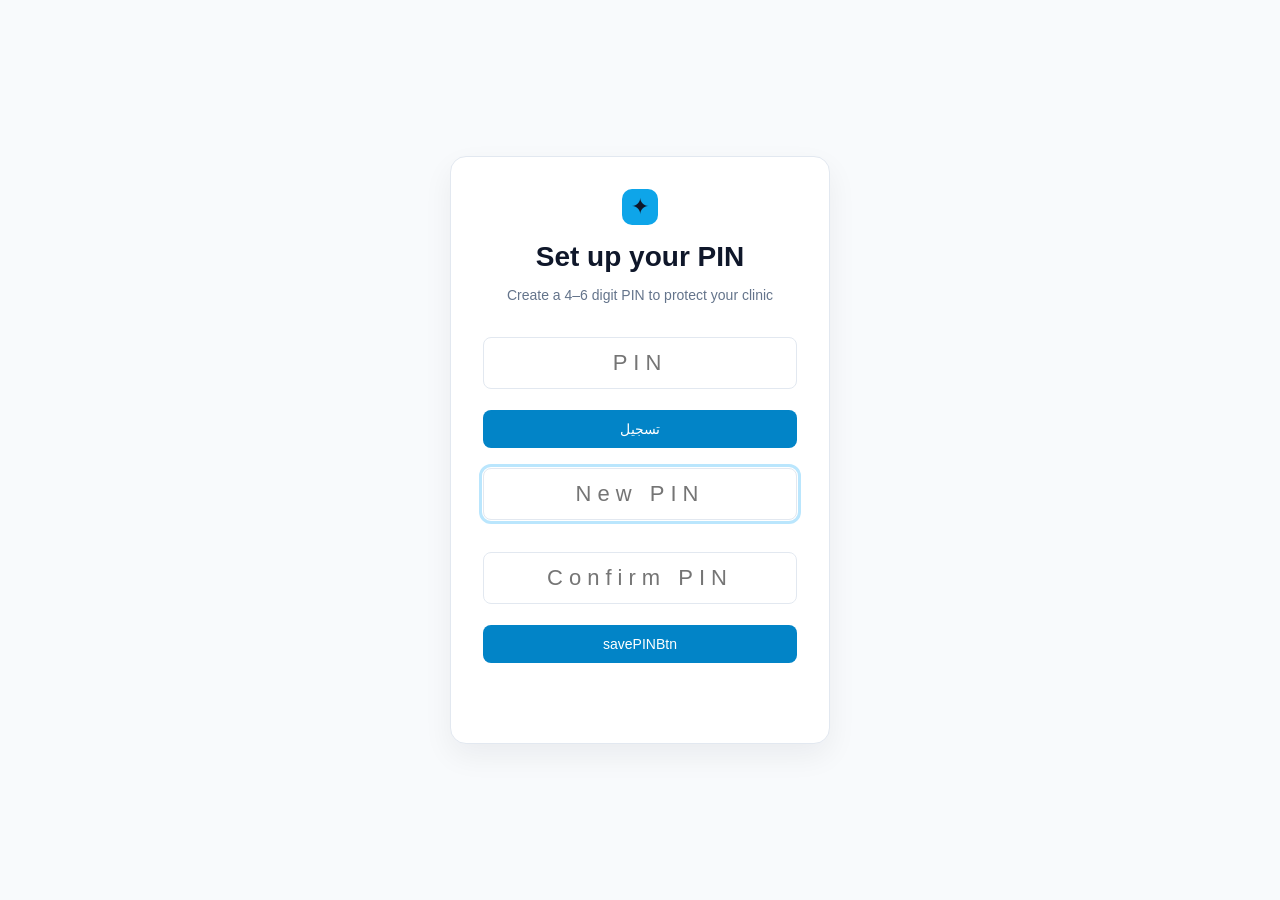
==== commit bf729a06: "Changess" ====
--- a/index.html
+++ b/index.html
@@ -267,7 +267,6 @@
 
     </div>
 
-    <input type="file" id="importInput" accept=".xls,.html,text/html,application/vnd.ms-excel" hidden />
     <input type="file" id="importInput" accept=".xls,.html,text/html,application/vnd.ms-excel" hidden />
 
     <script src="i18n.js"></script>
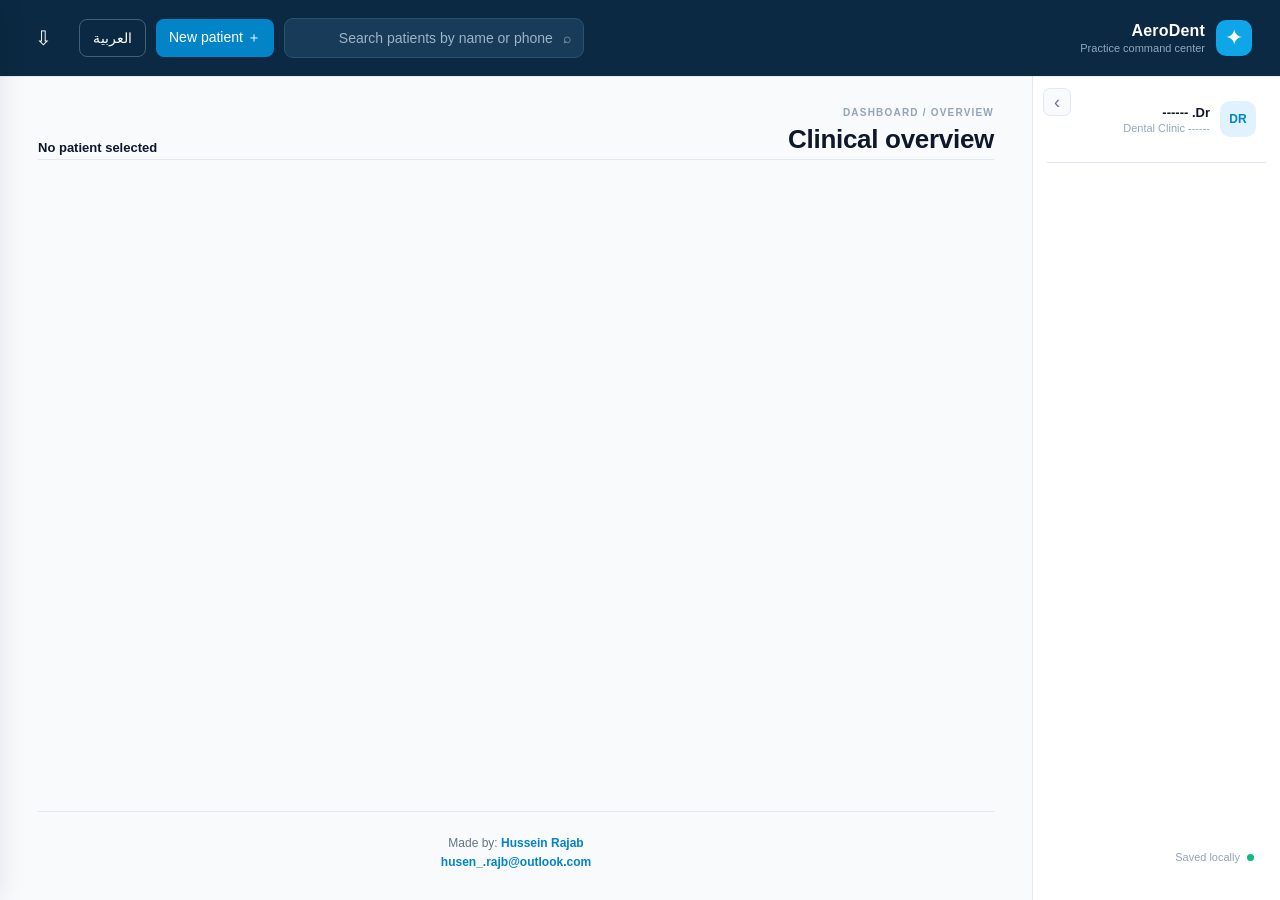
==== commit 350534ab: "Changess" ====
--- a/index.html
+++ b/index.html
@@ -263,32 +263,29 @@
 
             <div id="modalContent"></div>
 
-        </div>
+        </div>د
 
     </div>
 
     <input type="file" id="importInput" accept=".xls,.html,text/html,application/vnd.ms-excel" hidden />
 
-    <script src="i18n.js"></script>
-    <script src="db.js"></script>
-
-    <script src="js/state.js"></script>
-    <script src="js/core.js"></script>
-    <script src="js/ui.js"></script>
-    <script src="js/auth.js"></script>
-
-    <script src="js/patients.js"></script>
-    <script src="js/odontogram.js"></script>
-    <script src="js/treatments.js"></script>
-    <script src="js/treatment-plans.js"></script>
-    <script src="js/appointments.js"></script>
-    <script src="js/prescriptions.js"></script>
-    <script src="js/xrays.js"></script>
-    <script src="js/timeline.js"></script>
-    <script src="js/backup.js"></script>
-
-    <script src="js/events.js"></script>
-    <script src="js/app.js"></script>
+<script src="db.js"></script>
+<script src="i18n.js"></script>
+
+<script src="js/state.js"></script>
+<script src="js/utils.js"></script>
+<script src="js/timeline.js"></script>
+<script src="js/patients.js"></script>
+<script src="js/treatments.js"></script>
+<script src="js/treatmentPlans.js"></script>
+<script src="js/appointments.js"></script>
+<script src="js/prescriptions.js"></script>
+<script src="js/xrays.js"></script>
+
+<script src="js/backup.js"></script>
+<script src="js/events.js"></script>
+
+<script src="js/app.js"></script>
 
 </body>
 
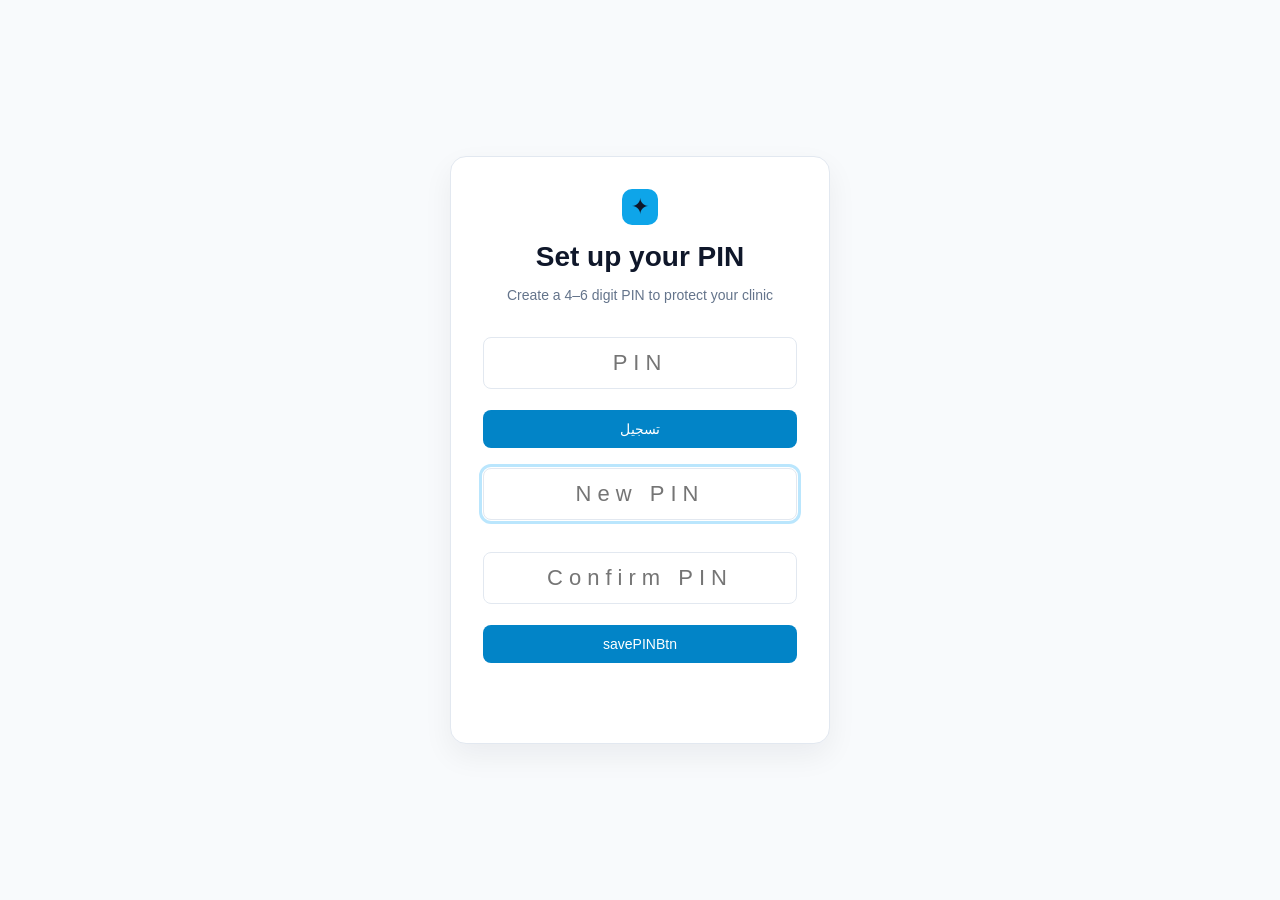
==== commit d457370f: "Edits" ====
--- a/index.html
+++ b/index.html
@@ -269,23 +269,26 @@
 
     <input type="file" id="importInput" accept=".xls,.html,text/html,application/vnd.ms-excel" hidden />
 
-<script src="db.js"></script>
-<script src="i18n.js"></script>
-
-<script src="js/state.js"></script>
-<script src="js/utils.js"></script>
-<script src="js/timeline.js"></script>
-<script src="js/patients.js"></script>
-<script src="js/treatments.js"></script>
-<script src="js/treatmentPlans.js"></script>
-<script src="js/appointments.js"></script>
-<script src="js/prescriptions.js"></script>
-<script src="js/xrays.js"></script>
-
-<script src="js/backup.js"></script>
-<script src="js/events.js"></script>
-
-<script src="js/app.js"></script>
+    <script src="i18n.js"></script>
+    <script src="db.js"></script>
+
+    <script src="js/state.js"></script>
+    <script src="js/core.js"></script>
+    <script src="js/ui.js"></script>
+    <script src="js/auth.js"></script>
+
+    <script src="js/patients.js"></script>
+    <script src="js/odontogram.js"></script>
+    <script src="js/treatments.js"></script>
+    <script src="js/treatmentPlans.js"></script>
+    <script src="js/appointments.js"></script>
+    <script src="js/prescriptions.js"></script>
+    <script src="js/xrays.js"></script>
+    <script src="js/timeline.js"></script>
+    <script src="js/backup.js"></script>
+
+    <script src="js/events.js"></script>
+    <script src="js/app.js"></script>
 
 </body>
 
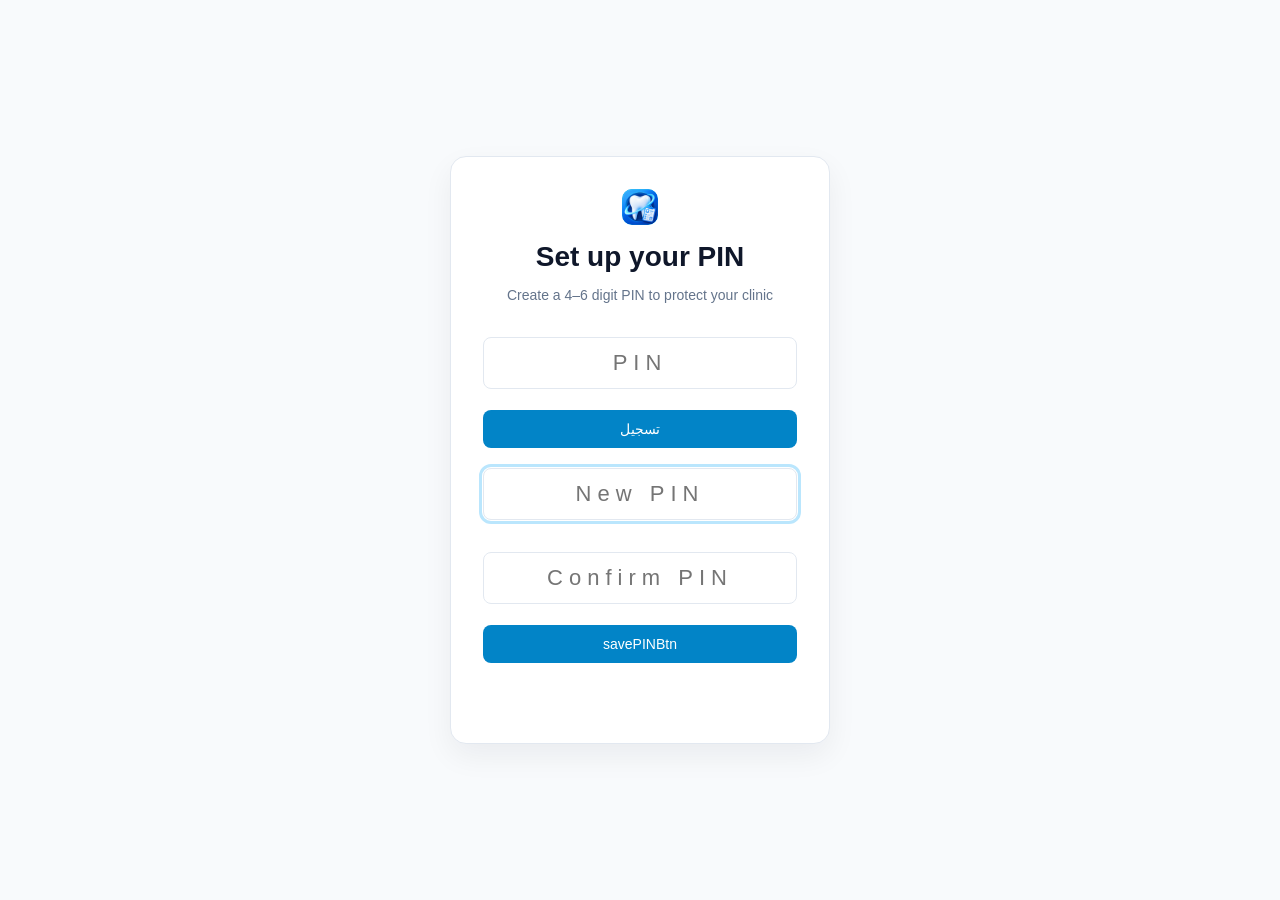
==== commit c99f7327: "Change Teeth Style" ====
--- a/index.html
+++ b/index.html
@@ -5,8 +5,10 @@
     <meta charset="utf-8" />
     <meta name="viewport" content="width=device-width,initial-scale=1" />
     <meta name="theme-color" content="#0284c7" />
+    <link rel="stylesheet" href="styles.css" />
     <link rel="manifest" href="manifest.json" />
-    <link rel="stylesheet" href="styles.css" />
+    <link rel="icon" type="image/png" href="icons/icon-192.png" />
+    <link rel="apple-touch-icon" href="icons/icon-192.png" />
     <title>AeroDent</title>
 </head>
 
@@ -16,7 +18,7 @@
     <div id="lockScreen" class="lock-screen hidden">
         <div class="lock-card">
 
-            <div class="brand-mark">✦</div>
+            <div class="brand-mark"><img src="icons/icon-192.png" alt="AeroDent Logo"></div>
 
             <h1 id="lockTitle" data-i18n="lockTitle">AeroDent</h1>
 
@@ -61,7 +63,7 @@
 
             <div class="brand">
 
-                <div class="brand-mark">✦</div>
+                <div class="brand-mark"><img src="icons/icon-192.png" alt="AeroDent Logo"></div>
 
                 <div>
                     <strong data-i18n="appName">AeroDent</strong>
@@ -263,7 +265,7 @@
 
             <div id="modalContent"></div>
 
-        </div>د
+        </div>
 
     </div>
 
--- a/styles.css
+++ b/styles.css
@@ -648,9 +648,9 @@
   gap: 8px;
 }
 
-.primary-odontogram .tooth {
-  width: 31px;
-  height: 41px;
+/* .primary-odontogram .tooth {
+  width: 36px;
+  height: 46px;
   border-radius: 12px 12px 8px 8px;
 }
 
@@ -660,10 +660,23 @@
 }
 
 .primary-odontogram .tooth-label {
+  font-size: 12px;
+  bottom: 2px;
+} */
+
+.primary-odontogram .tooth {
+  width: 30px;
+  height: 54px;
+}
+
+.primary-odontogram .tooth-visual {
+  width: 26px;
+  height: 38px;
+}
+
+.primary-odontogram .tooth-label {
   font-size: 8px;
-  bottom: 2px;
-}
-
+}
 .teeth-row {
   direction: ltr;
 }
@@ -886,6 +899,13 @@
   place-items: center;
   border-radius: 10px;
   font-size: 22px;
+  overflow: hidden; 
+}
+.brand-mark img {
+  width: 100%;
+  height: 100%;
+  object-fit: cover;
+  border-radius: inherit;
 }
 
 .brand strong,
@@ -1306,7 +1326,7 @@
   min-width: 630px;
   justify-content: center;
 }
-
+/*
 .tooth {
   width: 38px;
   height: 50px;
@@ -1379,6 +1399,83 @@
   inset: -7px 0 0;
   text-align: center;
 }
+*/
+
+.tooth {
+  width: 38px;
+  height: 64px;
+  border: none;
+  background: transparent;
+  display: flex;
+  flex-direction: column;
+  align-items: center;
+  gap: 2px;
+  padding: 0;
+  color: #64748b;
+  cursor: pointer;
+  transition: transform 0.15s, filter 0.15s;
+}
+
+.tooth:hover {
+  transform: translateY(-3px);
+  filter: drop-shadow(0 5px 6px rgba(148, 163, 184, 0.5));
+}
+
+.tooth-visual {
+  position: relative;
+  width: 32px;
+  height: 46px;
+}
+
+.tooth-shape {
+  width: 100%;
+  height: 100%;
+  display: block;
+}
+
+.tooth-shape path {
+  fill: #ffffff;
+  stroke: #94a3b8;
+  stroke-width: 2;
+  vector-effect: non-scaling-stroke;
+  transition: fill 0.15s, stroke 0.15s;
+}
+
+.tooth-label {
+  font-size: 9px;
+  line-height: 1;
+}
+
+.tooth-mark {
+  display: none;
+}
+
+.tooth.decay .tooth-shape path { fill: #ef4444; stroke: #ef4444; }
+.tooth.filling .tooth-shape path { fill: #3b82f6; stroke: #3b82f6; }
+.tooth.crown .tooth-shape path { fill: #f59e0b; stroke: #f59e0b; }
+.tooth.rct .tooth-shape path { fill: #8b5cf6; stroke: #8b5cf6; }
+.tooth.implant .tooth-shape path { fill: #10b981; stroke: #10b981; }
+
+.tooth.extract .tooth-shape path {
+  fill: #cbd5e1;
+  stroke: #94a3b8;
+  opacity: 0.6;
+}
+
+.tooth.extract .tooth-mark {
+  display: flex;
+  position: absolute;
+  inset: 0;
+  align-items: center;
+  justify-content: center;
+}
+
+.tooth.extract .tooth-mark::after {
+  content: "×";
+  color: #dc2626;
+  font-size: 26px;
+  font-weight: 700;
+}
 
 .legend {
   display: flex;
@@ -1534,6 +1631,12 @@
   padding: 7px 10px;
   border-radius: 5px;
   font-size: 11px;
+  display: flex;
+  align-items: center;
+  gap: 10px;
+}
+.appointment > div:first-child {
+  flex: 1 1 auto;
 }
 
 .appointment b {
@@ -1856,7 +1959,7 @@
   align-items: center;
   justify-content: center;
 
-  overflow: auto;
+  overflow: hidden;
 
   padding: 20px;
 
@@ -1876,6 +1979,21 @@
   transform-origin: center center;
 
   transition: transform 0.2s ease;
+
+  user-select: none;
+}
+
+.xray-viewer-stage.is-pannable {
+  cursor: grab;
+  touch-action: none;
+}
+
+.xray-viewer-stage.is-panning {
+  cursor: grabbing;
+}
+
+.xray-viewer-stage.is-panning img {
+  transition: none;
 }
 
 .xray-viewer-notes {
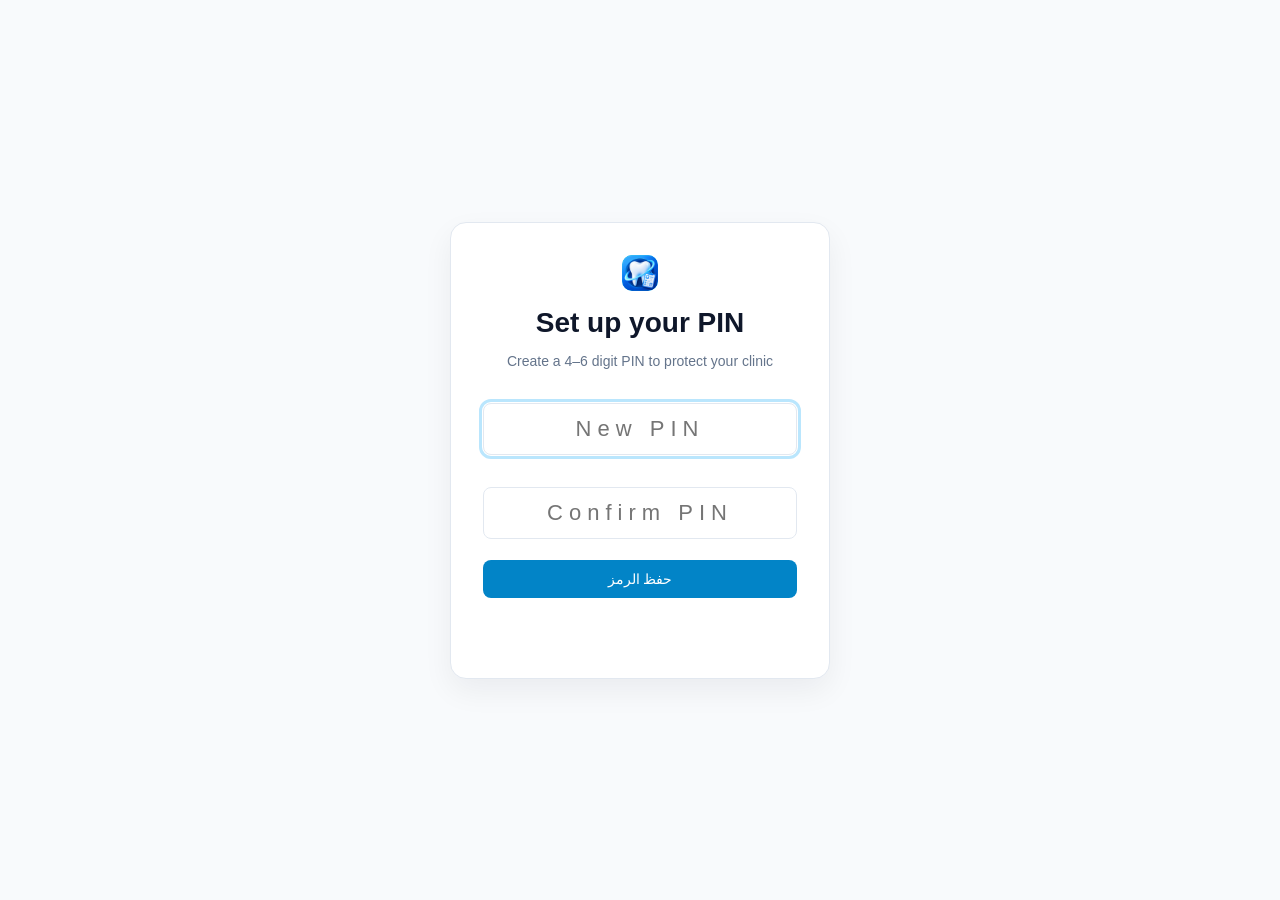
==== commit ca72d1a9: "Latest update" ====
--- a/index.html
+++ b/index.html
@@ -178,21 +178,26 @@
 
                 <div id="view"></div>
 
+
                 <footer class="app-footer print-hidden">
 
-                    <p>
-                        Made by:
+
+                    <div class="footer-center">
+                        <span>© 2026 AeroDent</span>
+                        <span>·</span>
+                        <span>All rights reserved</span>
+                    </div>
+
+                    <div class="footer-right">
+                        <span>Made by</span>
                         <a href="https://husr0.codes" target="_blank" rel="noopener noreferrer">
                             Hussein Rajab
                         </a>
-                    </p>
-
-                    <p>
+                        <span>·</span>
                         <a href="mailto:husen_.rajb@outlook.com">
-                            husen_.rajb@outlook.com
+                            husr0.codes
                         </a>
-                    </p>
-
+                    </div>
                 </footer>
 
             </main>
--- a/styles.css
+++ b/styles.css
@@ -665,20 +665,38 @@
 } */
 
 .primary-odontogram .tooth {
-  width: 30px;
-  height: 54px;
+  width: 40px;
+  height: 60px;
 }
 
 .primary-odontogram .tooth-visual {
-  width: 26px;
-  height: 38px;
+  width: 40px;
+  height: 60px;
 }
 
 .primary-odontogram .tooth-label {
-  font-size: 8px;
+  font-size: 16px;
 }
 .teeth-row {
   direction: ltr;
+}
+
+.odontogram-direction-labels {
+    display: flex;
+    justify-content: space-between;
+    align-items: center;
+
+    width: 70%;
+    margin: 0 auto 12px;
+
+    color: var(--muted);
+    font-size: 12px;
+    font-weight: 600;
+}
+
+.odontogram-direction-labels span {
+    min-width: 60px;
+    text-align: center;
 }
 
 input[name="phone"] {
@@ -1423,8 +1441,8 @@
 
 .tooth-visual {
   position: relative;
-  width: 32px;
-  height: 46px;
+  width: 40px;
+  height: 60px;
 }
 
 .tooth-shape {
@@ -1442,7 +1460,7 @@
 }
 
 .tooth-label {
-  font-size: 9px;
+  font-size: 16px;
   line-height: 1;
 }
 
@@ -2068,35 +2086,63 @@
   animation: rise 0.2s ease;
 }
 
-/* Custom App Footer */
+/* Professional Footer */
 .app-footer {
-  display: flex;
-  flex-direction: column;
-  align-items: center;
-  gap: 5px;
-  padding-top: 24px;
-
-  /* Change this from 40px to auto */
-  margin-top: auto;
-
-  border-top: 1px solid var(--line);
-  color: var(--muted);
-  font-size: 12px;
-}
-.app-footer p {
-  margin: 0;
-}
-
-.app-footer a {
-  color: var(--primary);
-  text-decoration: none;
-  font-weight: 700;
-  transition: color 0.15s ease;
-}
-
-.app-footer a:hover {
-  color: #036fa6;
-  text-decoration: underline;
+    display: flex;
+    align-items: center;
+    justify-content: space-between;
+
+    gap: 20px;
+
+    margin-top: auto;
+    padding: 22px 4px 6px;
+
+    border-top: 1px solid var(--line);
+
+    color: var(--muted);
+    font-size: 14px;
+}
+
+.footer-left,
+.footer-center,
+.footer-right {
+    display: flex;
+    align-items: center;
+    gap: 7px;
+}
+
+.footer-center {
+    text-align: center;
+}
+
+.footer-right a {
+    color: var(--ink);
+    font-weight: 600;
+    text-decoration: none;
+}
+
+.footer-right a:hover {
+    color: var(--primary);
+}
+
+/* Mobile */
+@media (max-width: 700px) {
+    .app-footer {
+        flex-direction: column;
+        justify-content: center;
+        gap: 9px;
+
+        padding-top: 18px;
+
+        text-align: center;
+    }
+
+    .footer-left,
+    .footer-center,
+    .footer-right {
+        justify-content: center;
+        flex-wrap: wrap;
+    }
 }
 
 .undo-toast {
@@ -2278,9 +2324,6 @@
     border: 0 !important;
   }
 }
-/* Hide footer during printing */
-@media print {
-  .print-hidden {
+.hidden {
     display: none !important;
-  }
-}
+}
